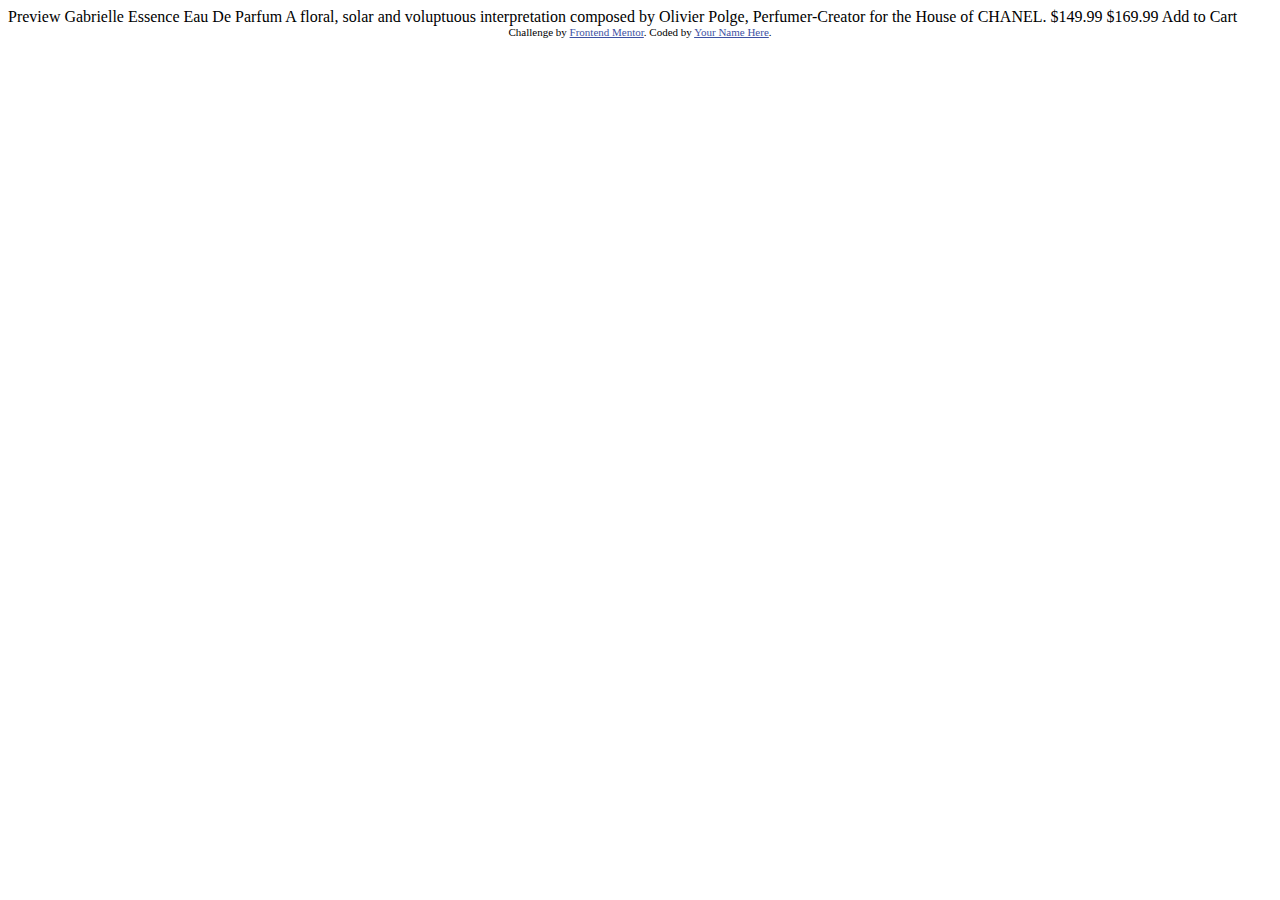
==== index.html @ d52b6a5a "initial project" ====
<!DOCTYPE html>
<html lang="en">
<head>
  <meta charset="UTF-8">
  <meta name="viewport" content="width=device-width, initial-scale=1.0"> <!-- displays site properly based on user's device -->

  <link rel="icon" type="image/png" sizes="32x32" href="./images/favicon-32x32.png">
  
  <title>Frontend Mentor | Product preview card component</title>

  <!-- Feel free to remove these styles or customise in your own stylesheet 👍 -->
  <style>
    .attribution { font-size: 11px; text-align: center; }
    .attribution a { color: hsl(228, 45%, 44%); }
  </style>
</head>
<body>

  Preview

  Gabrielle Essence Eau De Parfum

  A floral, solar and voluptuous interpretation composed by Olivier Polge, 
  Perfumer-Creator for the House of CHANEL.

  $149.99
  $169.99

  Add to Cart
  
  <div class="attribution">
    Challenge by <a href="https://www.frontendmentor.io?ref=challenge" target="_blank">Frontend Mentor</a>. 
    Coded by <a href="#">Your Name Here</a>.
  </div>
</body>
</html>
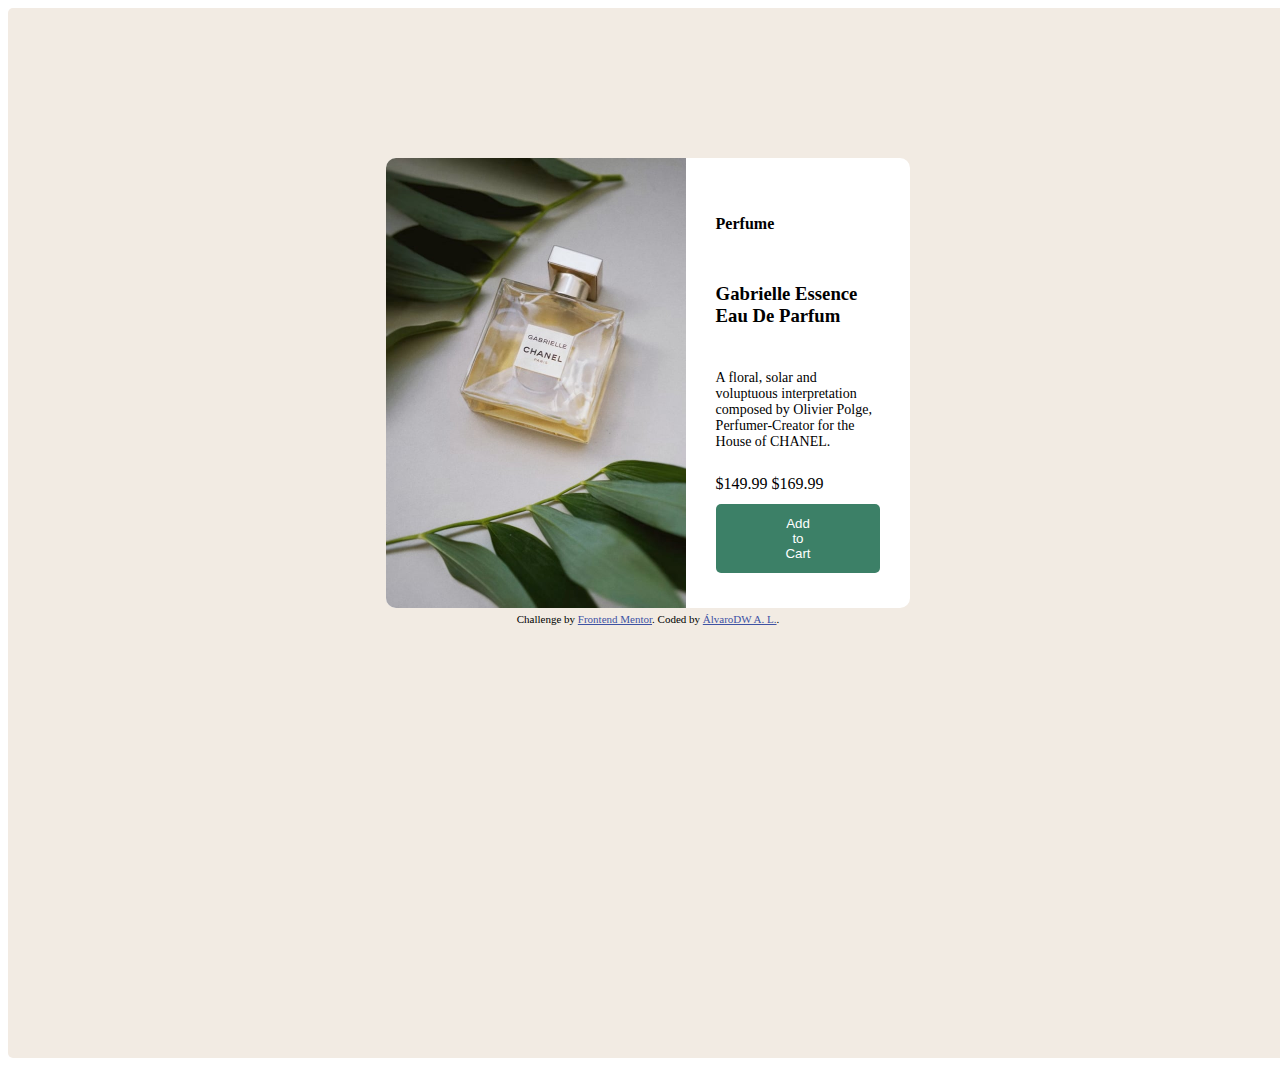
==== commit 445eeab5: "estilos primera" ====
--- a/index.html
+++ b/index.html
@@ -1,36 +1,45 @@
 <!DOCTYPE html>
 <html lang="en">
+
 <head>
   <meta charset="UTF-8">
-  <meta name="viewport" content="width=device-width, initial-scale=1.0"> <!-- displays site properly based on user's device -->
+  <meta name="viewport" content="width=device-width, initial-scale=1.0">
+  <!-- displays site properly based on user's device -->
 
   <link rel="icon" type="image/png" sizes="32x32" href="./images/favicon-32x32.png">
-  
+  <link rel="stylesheet" href="css/style.css">
   <title>Frontend Mentor | Product preview card component</title>
 
-  <!-- Feel free to remove these styles or customise in your own stylesheet 👍 -->
-  <style>
-    .attribution { font-size: 11px; text-align: center; }
-    .attribution a { color: hsl(228, 45%, 44%); }
-  </style>
 </head>
+
 <body>
+  <div id="main-container" class="main-container">
+    <div id="inner-container" class="inner-container">
+      <div id="divPicture" class="divPicture">
+        <img src="images/image-product-desktop.jpg" alt="perfume-mobile" id="product-image" class="product-image">
+      </div>
+      <div id="divDescription" class="divDescription">
+        <h4 id="product-category" class="product-category">Perfume</h4>
+        <h3 id="product-title" class="product-title"> Gabrielle Essence Eau De Parfum</h3>
+        <p id="product-description" class="product-description">
+          A floral, solar and voluptuous interpretation composed by Olivier Polge,
+          Perfumer-Creator for the House of CHANEL.
+        </p>
+        <div id="product-price" class="product-price">
+          <span>$149.99</span>
+          <span>$169.99</span>
+        </div>
+        <div id="divButton" class="divButton">
+          <button id="purchase-button" class="purchase-button">Add to Cart</button>
+        </div>
+      </div>
+    </div>
+    <div class="attribution">
+      Challenge by <a href="https://www.frontendmentor.io?ref=challenge" target="_blank">Frontend Mentor</a>.
+      Coded by <a href="#">ÁlvaroDW A. L.</a>.
+    </div>
+  </div>
 
-  Preview
+</body>
 
-  Gabrielle Essence Eau De Parfum
-
-  A floral, solar and voluptuous interpretation composed by Olivier Polge, 
-  Perfumer-Creator for the House of CHANEL.
-
-  $149.99
-  $169.99
-
-  Add to Cart
-  
-  <div class="attribution">
-    Challenge by <a href="https://www.frontendmentor.io?ref=challenge" target="_blank">Frontend Mentor</a>. 
-    Coded by <a href="#">Your Name Here</a>.
-  </div>
-</body>
 </html>--- a/css/style.css
+++ b/css/style.css
@@ -0,0 +1,80 @@
+@font-face {
+    font-family: 'Montserrat';
+    /*src: url('https://fonts.google.com/specimen/Montserrat');*/
+    src: url('/fonts/Montserrat/Montserrat-VariableFont_wght');
+    font-weight: 500, 700;
+}
+
+@font-face {
+    font-family: 'Fraunces';
+    /*src: url('https://fonts.google.com/specimen/Fraunces');*/
+    src: url('/fonts/Fraunces/Fraunces-VariableFont_SOFT,WONK,opsz,wght');
+    font-weight: 700;
+}
+
+
+
+.attribution {
+    font-size: 11px;
+    text-align: center;
+    padding: 5px;
+}
+
+.attribution a {
+    color: hsl(228, 45%, 44%);
+}
+
+h4.product-category {
+    font-family: 'Montserrat';
+}
+
+p {
+    font-size: 14px;
+}
+
+img {
+    height: 50vh;
+    border-radius: 10px 0px 0px 10px;
+}
+
+button {
+    padding: 12px 64px;
+    /*background-color: hsl(155, 32%, 38%);*/
+    background-color: hsl(158, 36%, 37%);
+    border: none;
+    color: white;
+    border-radius: 5px;
+}
+
+.main-container {
+    background-color: hsl(30, 38%, 92%);
+    padding-top: 150px;
+    /*width: 90vw;*/
+    width: 100vw;
+    /*height: 60vh;*/
+    height: 100vh;
+    border-radius: 5px;
+    /*margin: 0 auto;*/
+}
+
+.inner-container {
+    display: flex;
+    background-color: white;
+    width: 41vw;
+    height: 50vh;
+    margin: 0 auto;
+    border-radius: 10px;
+}
+
+.divDescription {
+    display: flex;
+    flex-flow: column;
+    margin: 30px;
+    justify-content: space-around;
+
+}
+
+.divButton {
+    display: flex;
+    justify-content: center;
+}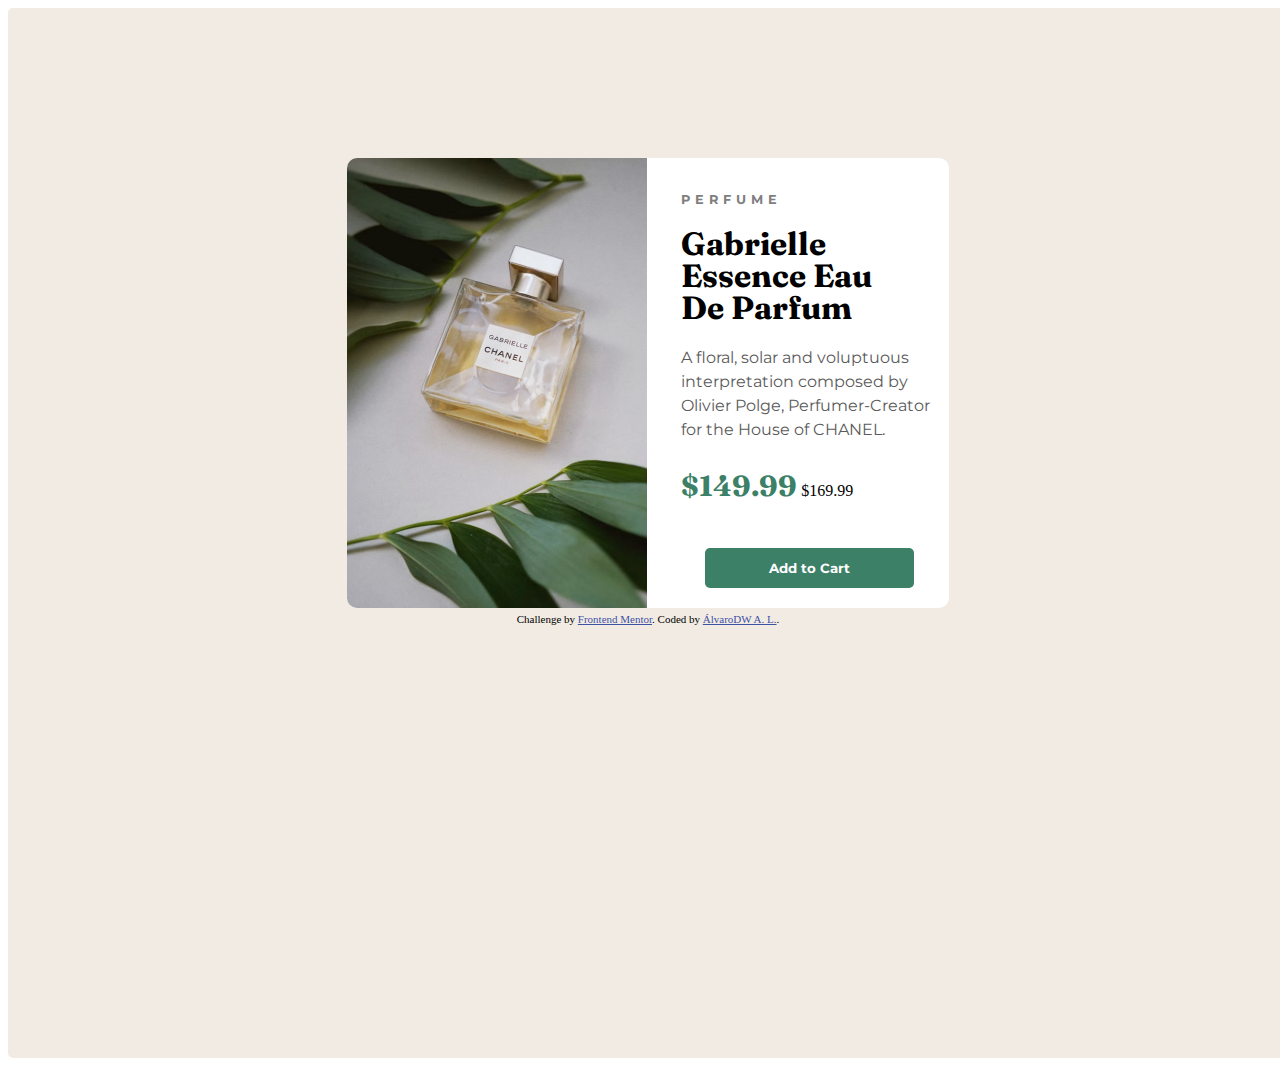
==== commit 0a979e49: "modificación de estilos" ====
--- a/index.html
+++ b/index.html
@@ -19,8 +19,8 @@
         <img src="images/image-product-desktop.jpg" alt="perfume-mobile" id="product-image" class="product-image">
       </div>
       <div id="divDescription" class="divDescription">
-        <h4 id="product-category" class="product-category">Perfume</h4>
-        <h3 id="product-title" class="product-title"> Gabrielle Essence Eau De Parfum</h3>
+        <div id="product-category" class="product-category">PERFUME</div>
+        <h1 id="product-title" class="product-title"> Gabrielle Essence Eau De Parfum</h1>
         <p id="product-description" class="product-description">
           A floral, solar and voluptuous interpretation composed by Olivier Polge,
           Perfumer-Creator for the House of CHANEL.
--- a/css/style.css
+++ b/css/style.css
@@ -1,14 +1,14 @@
 @font-face {
     font-family: 'Montserrat';
     /*src: url('https://fonts.google.com/specimen/Montserrat');*/
-    src: url('/fonts/Montserrat/Montserrat-VariableFont_wght');
+    src: url('fonts/Montserrat/Montserrat-VariableFont_wght.ttf');
     font-weight: 500, 700;
 }
 
 @font-face {
     font-family: 'Fraunces';
     /*src: url('https://fonts.google.com/specimen/Fraunces');*/
-    src: url('/fonts/Fraunces/Fraunces-VariableFont_SOFT,WONK,opsz,wght');
+    src: url('fonts/Fraunces/Fraunces-VariableFont_SOFT,WONK,opsz,wght.ttf');
     font-weight: 700;
 }
 
@@ -26,10 +26,38 @@
 
 h4.product-category {
     font-family: 'Montserrat';
+    letter-spacing: 10px;
+    color: rgb(165, 165, 165);
+
+}
+
+div.product-category {
+    font-family: 'Montserrat';
+    letter-spacing: 5px;
+    color: rgb(126, 126, 126);
+    font-weight: bolder;
+    font-size: .8em;
+
+}
+
+.product-title {
+    font-family: 'Fraunces';
+    inline-size: 7em;
+    display: inline-block;
+    line-height: 100%;
+
+
+
 }
 
 p {
-    font-size: 14px;
+    font-size: 1em;
+    inline-size: 16em;
+    margin-top: 0;
+    font-family: 'Montserrat';
+    color: rgb(90, 90, 90);
+    line-height: 1.5em;
+
 }
 
 img {
@@ -44,6 +72,8 @@
     border: none;
     color: white;
     border-radius: 5px;
+    font-family: 'Montserrat';
+    font-weight: bold;
 }
 
 .main-container {
@@ -60,21 +90,35 @@
 .inner-container {
     display: flex;
     background-color: white;
-    width: 41vw;
+    width: 47vw;
     height: 50vh;
     margin: 0 auto;
     border-radius: 10px;
 }
 
+
+
 .divDescription {
     display: flex;
     flex-flow: column;
-    margin: 30px;
-    justify-content: space-around;
-
+    margin: 34px;
+    justify-content: flex-start;
+    min-width: auto;
 }
 
 .divButton {
     display: flex;
     justify-content: center;
+}
+
+span {
+    display: inline-block;
+    margin-bottom: 45px;
+    margin-top: 10px;
+}
+
+span:nth-child(1) {
+    font-family: 'Fraunces';
+    color: hsl(158, 36%, 37%);
+    font-size: 1.8em;
 }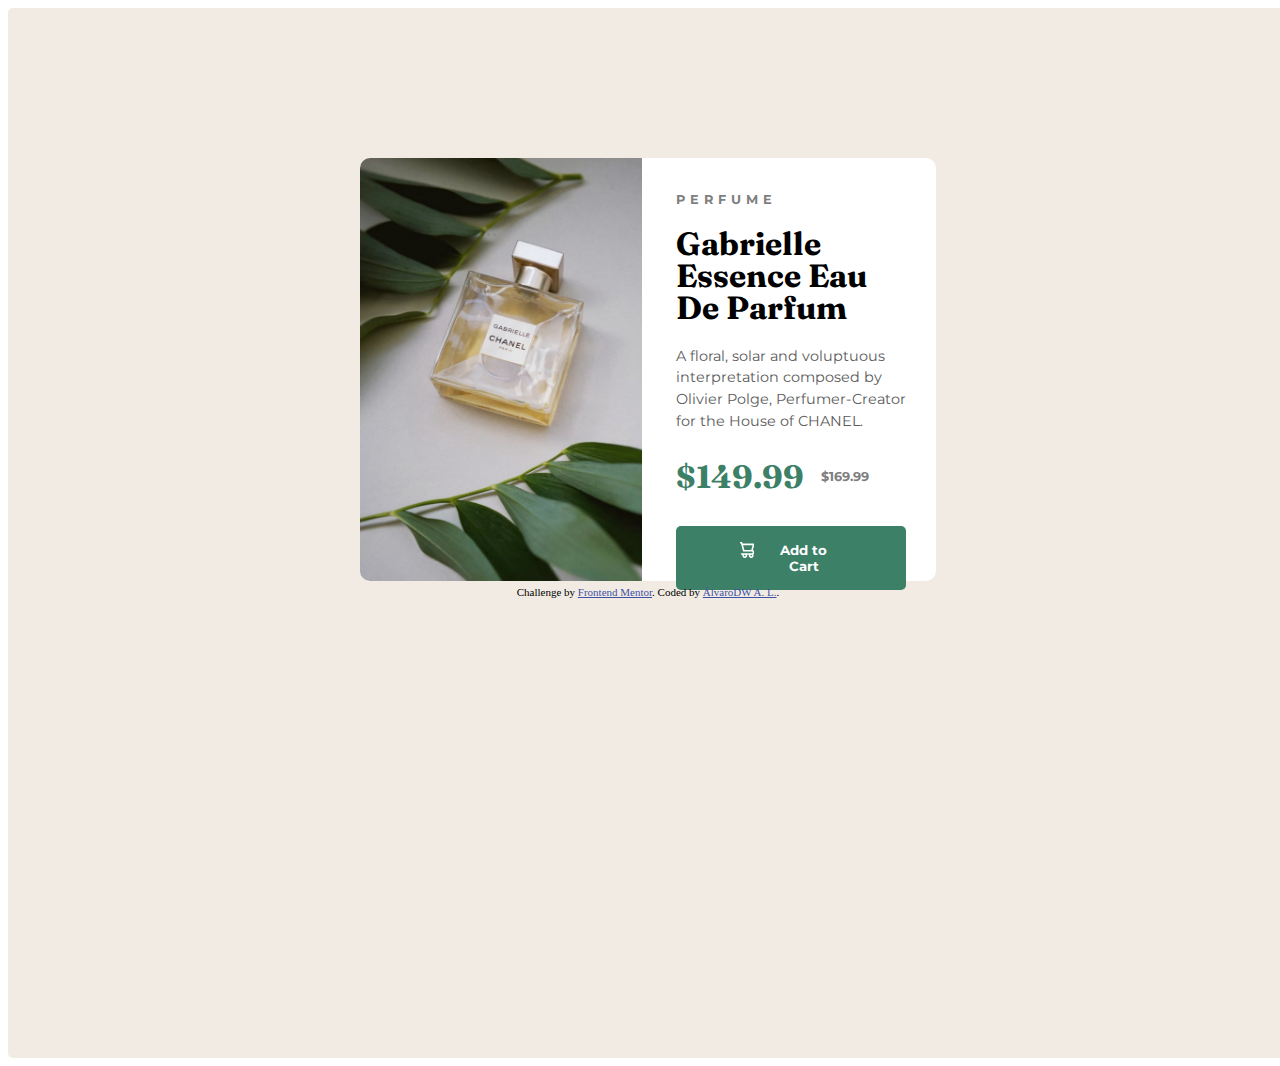
==== commit ff0dcdb2: "modificaciones de estilo" ====
--- a/index.html
+++ b/index.html
@@ -30,7 +30,12 @@
           <span>$169.99</span>
         </div>
         <div id="divButton" class="divButton">
-          <button id="purchase-button" class="purchase-button">Add to Cart</button>
+          <button id="purchase-button" class="purchase-button"><svg width="15" height="16"
+              xmlns="http://www.w3.org/2000/svg">
+              <path
+                d="M14.383 10.388a2.397 2.397 0 0 0-1.518-2.222l1.494-5.593a.8.8 0 0 0-.144-.695.8.8 0 0 0-.631-.28H2.637L2.373.591A.8.8 0 0 0 1.598 0H0v1.598h.983l1.982 7.4a.8.8 0 0 0 .799.59h8.222a.8.8 0 0 1 0 1.599H1.598a.8.8 0 1 0 0 1.598h.943a2.397 2.397 0 1 0 4.507 0h1.885a2.397 2.397 0 1 0 4.331-.376 2.397 2.397 0 0 0 1.12-2.021ZM11.26 7.99H4.395L3.068 3.196h9.477L11.26 7.991Zm-6.465 6.392a.8.8 0 1 1 0-1.598.8.8 0 0 1 0 1.598Zm6.393 0a.8.8 0 1 1 0-1.598.8.8 0 0 1 0 1.598Z"
+                fill="#FFF" />
+            </svg>Add to Cart</button>
         </div>
       </div>
     </div>
--- a/css/style.css
+++ b/css/style.css
@@ -51,7 +51,7 @@
 }
 
 p {
-    font-size: 1em;
+    font-size: .9em;
     inline-size: 16em;
     margin-top: 0;
     font-family: 'Montserrat';
@@ -61,12 +61,12 @@
 }
 
 img {
-    height: 50vh;
+    height: 47vh;
     border-radius: 10px 0px 0px 10px;
 }
 
 button {
-    padding: 12px 64px;
+    padding: 16px 64px;
     /*background-color: hsl(155, 32%, 38%);*/
     background-color: hsl(158, 36%, 37%);
     border: none;
@@ -74,6 +74,8 @@
     border-radius: 5px;
     font-family: 'Montserrat';
     font-weight: bold;
+    display: flex;
+    column-gap: 11px;
 }
 
 .main-container {
@@ -90,8 +92,8 @@
 .inner-container {
     display: flex;
     background-color: white;
-    width: 47vw;
-    height: 50vh;
+    width: 45vw;
+    height: 47vh;
     margin: 0 auto;
     border-radius: 10px;
 }
@@ -106,19 +108,35 @@
     min-width: auto;
 }
 
+.product-price {
+    display: inline-flex;
+    align-items: center;
+    column-gap: 17px;
+}
+
 .divButton {
     display: flex;
-    justify-content: center;
+    justify-content: left;
+
 }
 
 span {
     display: inline-block;
-    margin-bottom: 45px;
+    margin-bottom: 30px;
     margin-top: 10px;
 }
 
 span:nth-child(1) {
     font-family: 'Fraunces';
     color: hsl(158, 36%, 37%);
-    font-size: 1.8em;
+    font-size: 2em;
+}
+
+span:nth-child(2) {
+    font-family: 'Montserrat';
+    font-size: .8em;
+    color: rgb(126, 126, 126);
+    font-weight: 700;
+
+
 }